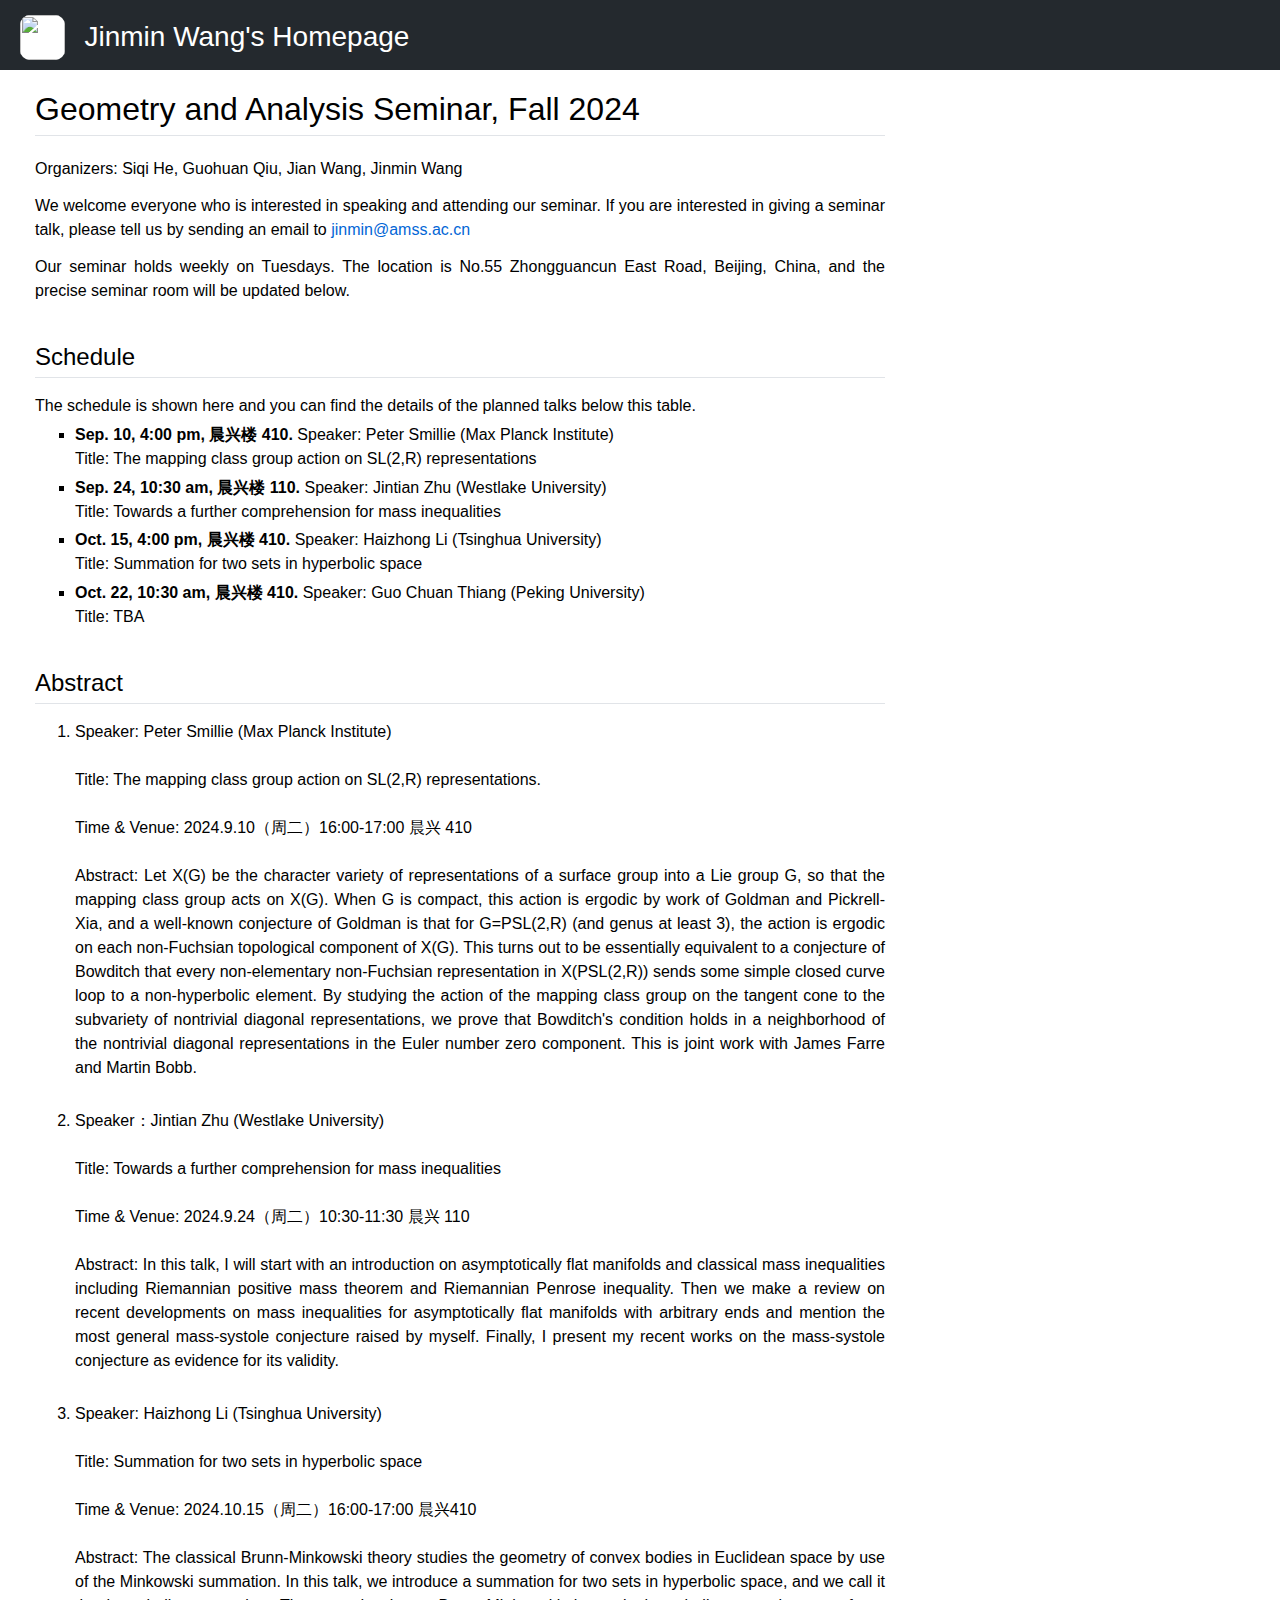
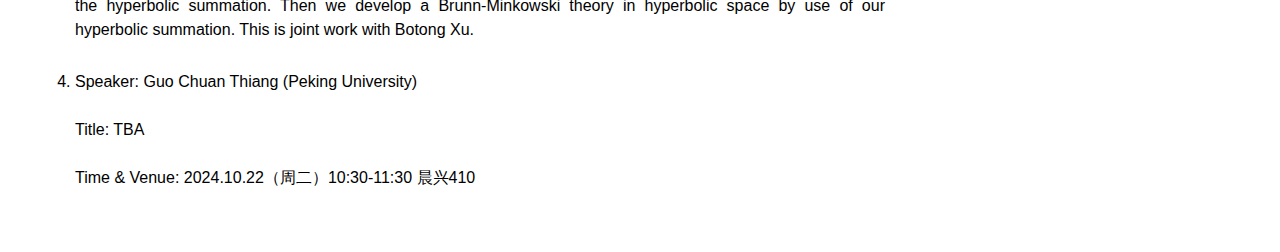
==== gtseminar.html @ feb3d623 "1010" ====
<!DOCTYPE html PUBLIC "-//W3C//DTD XHTML 1.1//EN"
  "http://www.w3.org/TR/xhtml11/DTD/xhtml11.dtd">
<html xmlns="http://www.w3.org/1999/xhtml" xml:lang="en">
<head>
<meta name="viewport" content="width=device-width, initial-scale=1.0">
<meta name="generator" content="jemdoc, see http://jemdoc.jaboc.net/" />
<meta http-equiv="Content-Type" content="text/html;charset=utf-8" />
<link rel="icon" href="./images/home.jpg">
<link rel="stylesheet" href="main.css" type="text/css" />
<!-- <link rel="stylesheet" href="font-awesome/css/font-awesome.min.css"> -->
<!--- <title></title> --->
<title>Jinmin Wang's Homepage</title>
<!-- MathJax -->
<script src='https://cdnjs.cloudflare.com/ajax/libs/mathjax/2.7.5/latest.js?config=TeX-MML-AM_CHTML' async>
</script>
<script type="text/x-mathjax-config">
MathJax.Hub.Config({
	  TeX: { equationNumbers: { autoNumber: "AMS" } }
});
</script>
<!-- End MathJax -->
</head>
<body>
<div id="main-container">
<div id="header-container">
<div id="header">
<div id="header-icon-text-container">
<div id="header-icon-container" >
<a href="index.html"><img src="./images/home.jpg" alt="" style="width: 100%; height: 100%; position: center; padding:0px; margin: 0px;"></a>
</div>
<div id="header-text-container">
<a href="index.html">Jinmin Wang's Homepage</a>
</div>
</div>
<div id="main">
<button class="openbtn" onclick="openNav()">☰</button>
</div>
</div>
</div>
<div id="layout-content"> <!-- nomenu  -->
<h1>Geometry and Analysis Seminar, Fall 2024</h1>
<p>Organizers: Siqi He, Guohuan Qiu, Jian Wang, Jinmin Wang 
</p>
<p>We welcome everyone who is interested in speaking and attending our seminar. If you are interested in giving a seminar talk, please tell us by sending an email to <a href="mailto:jinmin@amss.ac.cn" target=&ldquo;blank&rdquo;>jinmin@amss.ac.cn</a>
</p>
<p>Our seminar holds weekly on Tuesdays. The location is No.55 Zhongguancun East Road, Beijing, China, and the precise seminar room will be updated below.
</p>
<h2>Schedule</h2>
<p>The schedule is shown here and you can find the details of the planned talks below this table.
</p>
<ul>
<li><p><b>Sep. 10, 4:00 pm, 晨兴楼 410.</b> Speaker: Peter Smillie (Max Planck Institute)<br />
Title: The mapping class group action on SL(2,R) representations
</p>
</li>
<li><p><b>Sep. 24, 10:30 am, ​晨兴楼 110.</b> Speaker: Jintian Zhu (Westlake University)<br />
Title: Towards a further comprehension for mass inequalities
</p>
</li>
<li><p><b>Oct. 15, 4:00 pm, ​晨兴楼 410.</b> Speaker: Haizhong Li (Tsinghua University)<br />
Title: Summation for two sets in hyperbolic space
</p>
</li>
<li><p><b>Oct. 22, 10:30 am, ​晨兴楼 410.</b> Speaker: Guo Chuan Thiang (Peking University)<br />
Title: TBA
</p>
</li>
</ul>
<h2>Abstract</h2>
<ol>
<li><p>Speaker: Peter Smillie (Max Planck Institute)<br /><br />
Title: The mapping class group action on SL(2,R) representations.<br /><br />
Time &amp; Venue: 2024.9.10（周二）16:00-17:00 晨兴 410<br /><br />
Abstract: Let X(G) be the character variety of representations of a surface group into a Lie group G, so that the mapping class group acts on X(G). When G is compact, this action is ergodic by work of Goldman and Pickrell-Xia, and a well-known conjecture of Goldman is that for G=PSL(2,R) (and genus at least 3), the action is ergodic on each non-Fuchsian topological component of X(G). This turns out to be essentially equivalent to a conjecture of Bowditch that every non-elementary non-Fuchsian representation in X(PSL(2,R)) sends some simple closed curve loop to a non-hyperbolic element. By studying the action of the mapping class group on the tangent cone to the subvariety of nontrivial diagonal representations, we prove that Bowditch's condition holds in a neighborhood of the nontrivial diagonal representations in the Euler number zero component. This is joint work with James Farre and Martin Bobb.<br /><br />
</p>
</li>
<li><p>Speaker：Jintian Zhu (Westlake University)<br /><br />
Title: Towards a further comprehension for mass inequalities<br /><br />
Time &amp; Venue: 2024.9.24（周二）10:30-11:30 晨兴 110<br /><br />
Abstract: In this talk, I will start with an introduction on asymptotically flat manifolds and classical mass inequalities including Riemannian positive mass theorem and Riemannian Penrose inequality. Then we make a review on recent developments on mass inequalities for asymptotically flat manifolds with arbitrary ends and mention the most general mass-systole conjecture raised by myself. Finally, I present my recent works on the mass-systole conjecture as evidence for its validity.<br /><br />
</p>
</li>
<li><p>Speaker: Haizhong Li (Tsinghua University)<br /><br />
Title: Summation for two sets in hyperbolic space<br /><br />
Time &amp; Venue:  2024.10.15（周二）​16:00-17:00 晨兴410<br /><br />
Abstract: The classical Brunn-Minkowski theory studies the geometry of convex bodies in Euclidean space by use of the Minkowski summation. In this talk, we introduce a summation for two sets in hyperbolic space, and we call it the hyperbolic summation. Then we develop a Brunn-Minkowski theory in hyperbolic space by use of our hyperbolic summation. This is joint work with Botong Xu.<br /><br />
</p>
</li>
<li><p>Speaker: ​Guo Chuan Thiang (Peking University)<br /><br />
Title: TBA<br /><br />
Time &amp; Venue:  2024.10.22（周二）​​10:30-11:30 晨兴410<br /><br />
</p>
</li>
</ol>
<div> <!-- nomenulastbit to counteract  <div id="layout">  -->
</div> <!--- <div id="layout"> --->
</div> <!--- <div id="main-container"> --->
<script>
function openNav() {
    if (window.innerWidth <= 1200) {
        document.getElementById("layout-menu").style.width = "280px";
        document.getElementById("layout-content-container").style.marginLeft = "280.8px";
        document.getElementById("layout-content-container").style.position = "fixed";
    }
}
function closeNav() {
    if (window.innerWidth <= 1200) {
        document.getElementById("layout-menu").style.width = "0";
        document.getElementById("layout-content-container").style.position = "static";
        document.getElementById("layout-content-container").style.marginLeft = "0px";
        setInterval(
            function(){ location.reload() },
            500
        );
    }
}
</script>
</body>
</html>
---- main.css ----
/* Default css file for jemdoc. */

body {
	font-family: -apple-system, BlinkMacSystemFont, "Segoe UI", Roboto, Oxygen,
	 			 Ubuntu, Cantarell, "Fira Sans", "Droid Sans", "Helvetica Neue",
				 Arial, sans-serif, "Apple Color Emoji", "Segoe UI Emoji",
				 "Segoe UI Symbol";
	padding: 0;
	margin: 0;
}


div#main-container {
	min-height: 100vh;
	background: white;
	margin: auto;
}

div#header-container {
	width: 100%;
	height: 70px;
}

div#header {
	width: 100vw;
	height: 70px;
	background: #24292e;
	z-index: 1;
	position: fixed;
	display:inline-block;
}

div#header-icon-text-container {
	padding-left: 20px;
	padding-top: 8px;
	display:inline-block;
	vertical-align: middle;
}

div#header-icon-container {
	height:45px; width:45px;
	display:inline-block;
	vertical-align: middle;
	background-color: white;
	border-radius: 10px;
}

div#header-text-container {
	padding-left: 10px;
	height: 40px;
	display:inline-block;
	color: white;
	font-size: 28px;
	margin: 5px;
	vertical-align: middle;
	padding-top: 8px;
}

div#header-text-container a{
	color: white;
}

div#header-text-container a:hover{
	color: white;
}

div#layout {
	width: 100vw;
	min-height: calc(100vh - 70px);
	padding-bottom: 0;
	display: inline-block;
}

div#layout-menu-container{
}

div#layout-menu {
	padding-left: 0px;
	padding-right: 0px;
	padding-top: 0px;
	padding-bottom: 25px;
	height: calc(100% - 97px);
	min-width: 280px;
	position: fixed;
	overflow: scroll;
	background: #f6f8fa;
	border-right: 0.8px solid #e1e4e8;
}

#layout-menu a {
	padding: 0px;
	line-height: 2;
}


div#layout-content-container {
	width: calc(100vw - 280.8px);
	min-height: calc(100vh - 70px);
	margin-left: 280.8px;
	background: none;
	text-align: left;
	display: inline-block;
}

div#layout-content{
	min-height: calc(100vh - 240px);
	padding-top: 25px;
	padding-bottom: 25px;
	padding-left: 35px;
	padding-right: 35px;
	min-width: 200px;
	max-width: 850px;
	/* margin: auto; */
}


tt {
	background: #f3f5f7;
	color: black;
}

pre, tt {
	padding: 5px;
	padding-top: 2px;
	padding-bottom: 2px;
	font-size: 87.5%;
	font-family: SFMono-Regular, Consolas, "Liberation Mono", Menlo, Courier, monospace;
	border-radius: 5px;
	line-height: 1.5;
	overflow: scroll;
}

a, a > tt {
	color: #0366d6;
	text-decoration: none;
}

a:hover, a:hover > tt{
	/*border-bottom: 1.25px #0366d6 dashed;*/
	color: #ea4aaa;
}

#layout-menu a.current:link, #layout-menu a.current:visited {
	color: #586069;
	font-weight: 600;
}
#layout-menu a:link, #layout-menu a:visited, #layout-menu a:hover {
	color: #0366d6;
	text-decoration: none;
}
#layout-menu a:hover {
	color: #ea4aaa;
	text-decoration: none;
}

div.menu-category {
	margin-top: 16px;
	padding-top: 8px;
	padding-bottom: 0.1em;
	padding-left: 25px;
	padding-right: 25px;
	font-size: 18px;
	line-height: 2;
	border-top: 0.8px solid #e1e4e8;
}

div.menu-item {
	font-size: 16px;
	padding-left: 25px;
	padding-right: 25px;
}

div#toptitle {
	padding-bottom: 0.2em;
	margin-bottom: 1.5em;
	border-bottom: 1px solid #e1e4e8;
}

/* Reduce space if we begin the page with a title. */
div#toptitle + h2, div#toptitle + h3 {
	margin-top: -0.7em;
}

div#subtitle {
	margin-top: 0.0em;
	margin-bottom: 0.0em;
	padding-top: 0em;
	padding-bottom: 0.1em;
}

em {
	font-style: italic;
}

strong {
	font-weight: bold;
}


h1, h2, h3 {
	padding-bottom: 0.2em;
	line-height: 1.25;
	padding-top: 0.5em;
	border-bottom: 0.7px solid #e1e4e8;
	font-weight: 400;
}

h1 {
	font-size: 32px;
}

h2 {
	padding-top: 0.8em;
	margin-bottom: 16px;
	font-size: 24px;
}

h2 + h3 {
	padding-top: 4px;
}

h3 {
	font-size: 20px;
	padding-top: 0px;
	margin-bottom: 0px;
	border-bottom: none;
}

p {
	font-size: 16px;
	line-height: 1.5;
	margin-top: 0.0em;
	margin-bottom: 0.8em;
	padding: 0;
	text-align: justify;
}

pre {
	padding: 0;
	margin: 0;
}



div#footer-container{
}

div#footer {
	font-size: small;
	color: #c0c0c0;
	min-width: 200px;
	max-width: 850px;
	/* margin: auto; */
	padding-top: 25px;
	padding-bottom: 25px;
	padding-left: 35px;
	padding-right: 35px;
}

div#footer a {
	color: #80a0b0;
}

div#footer a:hover {
	color: #ea4aaa;
}

div#footer-text {
	line-height: 30px;
}

ul, ol, dl {
	margin-top: 0.2em;
	padding-top: 0;
	margin-bottom: 0.8em;
}

dt {
	margin-top: 0.5em;
	margin-bottom: 0;
}

dl {
	margin-left: 20px;
}

dd {
	color: #222222;
}

dd > *:first-child {
	margin-top: 0;
}

ul {
	list-style-position: outside;
	list-style-type: square;
}

p + ul, p + ol {
	margin-top: -0.5em;
}

li ul, li ol {
	margin-top: -0.3em;
}

ol {
	list-style-position: outside;
	list-style-type: decimal;
}

li p, dd p {
	margin-bottom: 0.3em;
}


ol ol {
	list-style-type: lower-alpha;
}

ol ol ol {
	list-style-type: lower-roman;
}

div.codeblock {
}

p + div.codeblock {
	margin-top: 0.6em;
}

div.codeblock, div.infoblock {
	margin-right: 0%;
	margin-top: 1.2em;
	margin-bottom: 1.3em;
}

div.blocktitle {
	color: #0366d6;
	font-size: 20px;
	line-height: 2;
}

div.blockcontent {
	padding: 10px;
}

div.infoblock > div.blockcontent {
	background: #fffbdd;
	border: 1px solid #f9c513;
	border-radius: 9px;
	color: #f9c513;
}

div.blockcontent p + ul, div.blockcontent p + ol {
	margin-top: 0.4em;
}

div.infoblock p {
	margin-bottom: 0em;
}

div.infoblock li p, div.infoblock dd p {
	margin-bottom: 0.5em;
}

div.infoblock p + p {
	margin-top: 0.8em;
}

div.codeblock > div.blockcontent {
	border: none;
	border-radius: 10px;
	background: #f6f8fa;
}

span.pycommand {
	color: #000070;
}

span.statement {
	color: #008800;
}
span.builtin {
	color: #000088;
}
span.special {
	color: #990000;
}
span.operator {
	color: #880000;
}
span.error {
	color: #aa0000;
}
span.comment, span.comment > *, span.string, span.string > * {
	color: #606060;
}

@media print {
	#layout-menu {
		display: none;
	}

}

#fwtitle {
	margin: 2px;
}

#fwtitle #toptitle {
	padding-left: 0.5em;
	margin-bottom: 0.5em;
}

#layout-content h1:first-child, #layout-content h2:first-child, #layout-content h3:first-child {
	margin-top: -0.7em;
}

div#toptitle h1, #layout-content div#toptitle h1 {
	margin-bottom: 0.0em;
	padding-bottom: 0.1em;
	padding-top: 0;
	margin-top: 0em;
	border-bottom: none;
}


img {
	padding: 0px;
	margin-right: 1%;
	margin-bottom: 1%;
	margin-left: 1%;
	margin-top: 1%;
	border-radius: 10px;
	vertical-align: middle;
	text-align: center;
}


table {
	border-collapse: collapse;
	width: 100%;
	table-layout:fixed;
}



td {
	padding-left: 0.5em;
	padding-right: 0.5em;
	text-align: center;
	border: 1px solid #d1d5da;
	line-height: 2;
	max-width: 50%;
}

table + table {
	margin-top: 1em;
}

#countries tr.r1 {
    font-weight: 600;
}

#countries tr:nth-child(even) {background-color: #f6f8fa;}



div#text-img-container {
	overflow: hidden;
	padding: 0;
	margin: 0;
	margin-bottom: 20px;
}

div#img-container {
	float: left;
	padding-top: 0px;
	text-align: center;
}

div#text-container {
	overflow: hidden;
	padding-top: 0px;
}

div#text-container h1{
	border-bottom: none;
	margin: 0px;
	padding: 0px;
	padding-top: 15px;
}

div#text-container h2{
	border-bottom: none;
	margin: 0px;
	padding: 0px;
	padding-top: 15px;
}

div#text-container h3{
	padding-top: 0px;
	margin-top: 0px;
}

div#text-container h1 + h3{
	padding-top: 0px;
	margin-top: 0px;
}

div#text-container h3 + h1{
	padding: 0px;
	margin: 0px;
}

div#text-container h2 + h3{
	padding-top: 0px;
	margin-top: 0px;
}

div#text-container p{
}


div#main{
	margin: auto;
	height:45px;
	display:inline-block;
	vertical-align: middle;
}

.openbtn {
  font-size: 0;
  background: none;
  color: none;
  border: none;
}

.openbtn:hover {
}



div#layout-menu-container .closebtn {
	font-size: 0;
}

div#layout-menu-container .closebtn:hover {
	background: #fdaeb7;
	color: #cb2431;
}


/* Width to collapse sidebar */
@media screen and (max-width: 1200px) {
	div#header-text-container {
		visibility: hidden;
		width: 0;
	}

	div#layout-menu-container{
		width:0;
	}

	div#layout-menu {
		padding-top: 20px;
		transition: 0.5s;
		min-width: 0px;
		width: 0px;
		box-shadow: 8px 0px 10px 0 rgba(0, 0, 0, 0.3);
		border: none;
		/*position: fixed;*/
	}
	div#layout-content-container {
		transition: margin-left .5s;
		margin-left:0px;
		width: 100%;
	}
	div#main{
		padding-left: calc(100vw - 150px);
	}

	.openbtn {
	  font-size: 26px;
	  cursor: pointer;
	  background: none;
	  color: white;
	  padding: 8px 9px 8px 9px;
	  border: none;
	  width:45px;
	}

	.openbtn:hover {
		background-color: #2f363d;
	}

	div#layout-menu-container .closebtn {
	  position: absolute;
	  top: 0;
	  right: 25px;
	  font-size: 36px;
	  border: none;
	  padding-left: 10px ;
	  padding-right: 10px ;
	  padding-top: 1.1px ;
	  padding-bottom: 5.3px;
	  line-height: 1;
	  margin-right: -25px;
	  background: #ffdce0;
	  color: #959da5;
	}

	div#layout-menu-container .closebtn:hover {
		background: #fdaeb7;
		color: #cb2431;
	}
}

/* Width to center image */
@media screen and (max-width: 700px) {
	img{
		margin-right: 0px;
	}

	p{
		text-align: left;
	}

	div#layout-content{
		padding-left:   20px;
		padding-right:  20px;
		padding-top:    16px;
		padding-bottom: 15px;
		min-height: calc(100vh - 190px);
	}

	div#footer-container{
	}

	div#footer {
		padding-left:   20px;
		padding-right:  20px;
		padding-top:    16px;
		padding-bottom: 15px;
	}

	div#img-container {
		float: none;
		padding-top: 0px;
		text-align: center;
	}

	div#text-container h1{
		text-align: center;
	}

	div#text-container h2{
		text-align: center;
	}

	div#text-container h3{
		text-align: center;
	}
}




/* members */
div#member-container{
	text-align: center;
}
div#member{
	display: inline-block;
	vertical-align: top;
	width: 150px;
	text-align: center;
	margin-bottom: 15px;
	margin-right: 10px;
}

div#member img{
	width: 150px;
	margin: 0px;
	padding: 0px;
}

div#member p{
	text-align: center;
	margin: 0px;
	padding: 0px;
}


/* Group Outings */
.row {
  display: -ms-flexbox; /* IE10 */
  display: flex;
  -ms-flex-wrap: wrap; /* IE10 */
  flex-wrap: wrap;
  padding: 0 4px;
}

.column {
  -ms-flex: 23%; /* IE10 */
  flex: 23%;
  max-width: 23%;
  padding: 0 4px;
}

.column img {
  margin-top: 8px;
  vertical-align: middle;
  width: 100%;
}

@media screen and (max-width: 800px) {
  .column {
    -ms-flex: 50%;
    flex: 50%;
    max-width: 50%;
  }
}

@media screen and (max-width: 600px) {
  .column {
    -ms-flex: 100%;
    flex: 100%;
    max-width: 100%;
  }
}
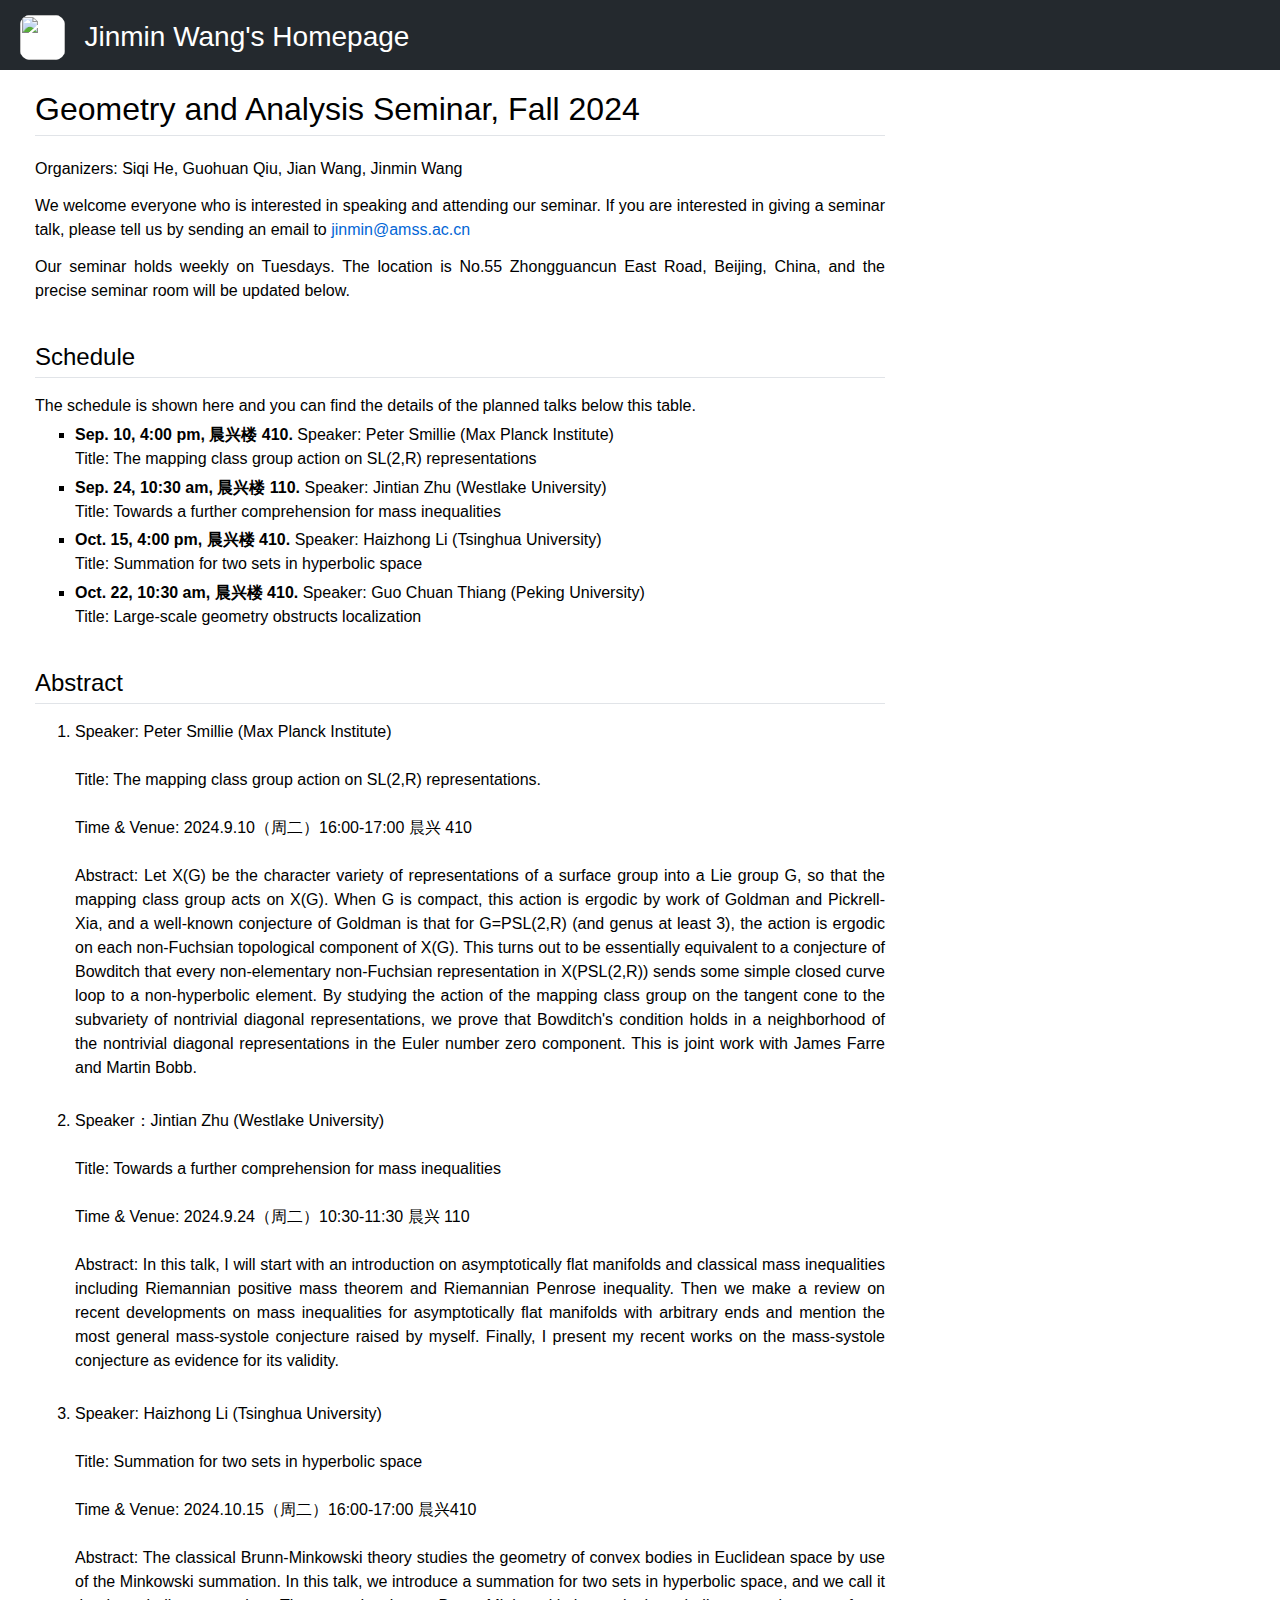
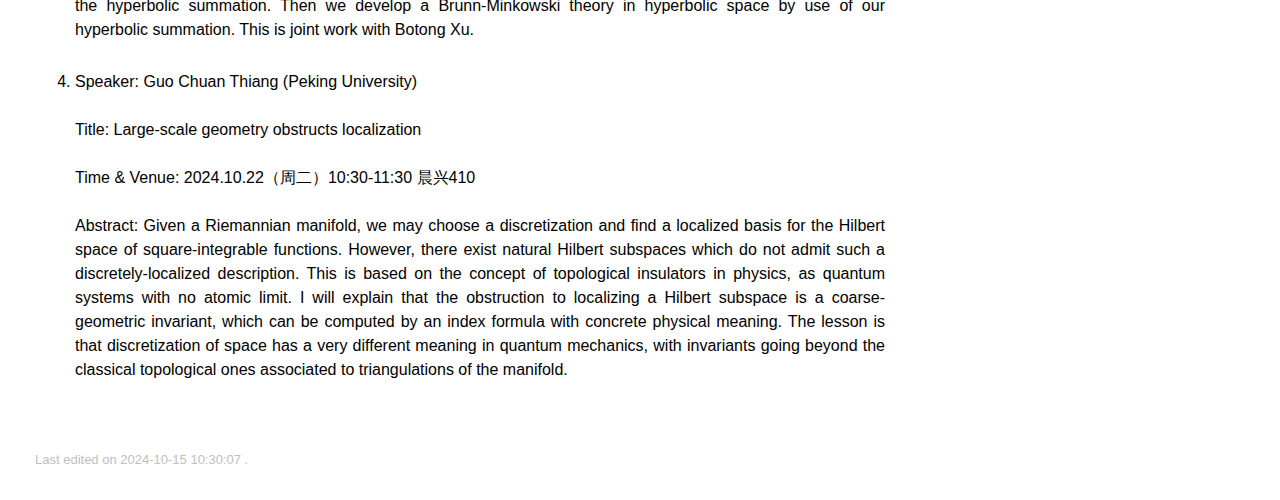
==== commit 26934201: "1015" ====
--- a/gtseminar.html
+++ b/gtseminar.html
@@ -8,6 +8,7 @@
 <link rel="icon" href="./images/home.jpg">
 <link rel="stylesheet" href="main.css" type="text/css" />
 <!-- <link rel="stylesheet" href="font-awesome/css/font-awesome.min.css"> -->
+<link rel="stylesheet" href="nomenu.css" type="text/css" />
 <!--- <title></title> --->
 <title>Jinmin Wang's Homepage</title>
 <!-- MathJax -->
@@ -62,7 +63,7 @@
 </p>
 </li>
 <li><p><b>Oct. 22, 10:30 am, ​晨兴楼 410.</b> Speaker: Guo Chuan Thiang (Peking University)<br />
-Title: TBA
+Title: Large-scale geometry obstructs localization
 </p>
 </li>
 </ul>
@@ -87,11 +88,20 @@
 </p>
 </li>
 <li><p>Speaker: ​Guo Chuan Thiang (Peking University)<br /><br />
-Title: TBA<br /><br />
+Title: Large-scale geometry obstructs localization<br /><br />
 Time &amp; Venue:  2024.10.22（周二）​​10:30-11:30 晨兴410<br /><br />
+Abstract: Given a Riemannian manifold, we may choose a discretization and find a localized basis for the Hilbert space of square-integrable functions. However, there exist natural Hilbert subspaces which do not admit such a discretely-localized description. This is based on the concept of topological insulators in physics, as quantum systems with no atomic limit. I will explain that the obstruction to localizing a Hilbert subspace is a coarse-geometric invariant, which can be computed by an index formula with concrete physical meaning. The lesson is that discretization of space has a very different meaning in quantum mechanics, with invariants going beyond the classical topological ones associated to triangulations of the manifold.
 </p>
 </li>
 </ol>
+</div> <!-- <div id="layout-content"> -->
+<div id="footer-container">
+<div id="footer">
+<div id="footer-text">
+Last edited  on 2024-10-15 10:30:07 .</br>
+</div> <!-- <div id="footer-text"> -->
+</div> <!-- <div id="footer"> -->
+</div> <!-- <div id="footer-container"> -->
 <div> <!-- nomenulastbit to counteract  <div id="layout">  -->
 </div> <!--- <div id="layout"> --->
 </div> <!--- <div id="main-container"> --->
--- a/nomenu.css
+++ b/nomenu.css
@@ -0,0 +1,17 @@
+/* not show close and open button */
+
+@media screen and (max-width: 1200px) {
+    .openbtn {
+	  font-size: 0;
+	  cursor: pointer;
+	  background: none;
+	  color: none;
+	  padding: 0;
+	  border: none;
+	  width: 0;
+	}
+
+	.openbtn:hover {
+		background-color: none;
+	}
+}
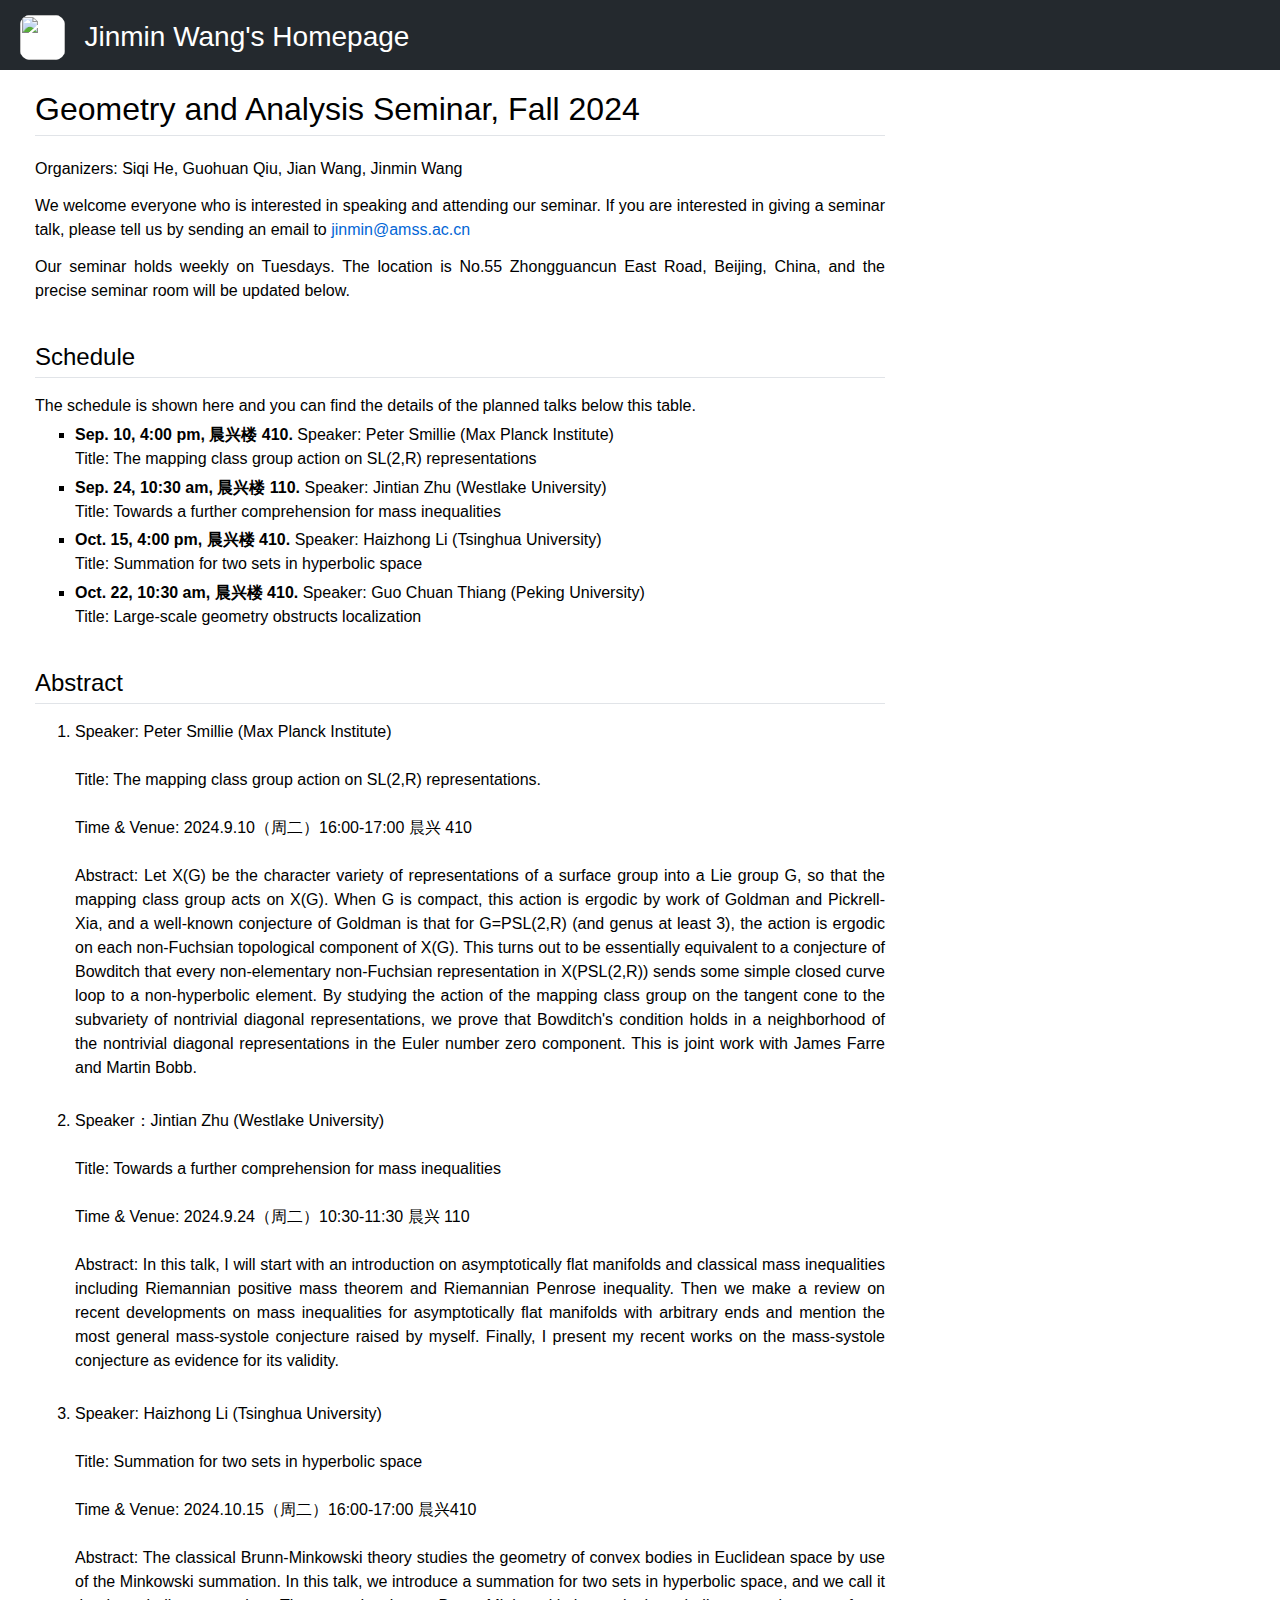
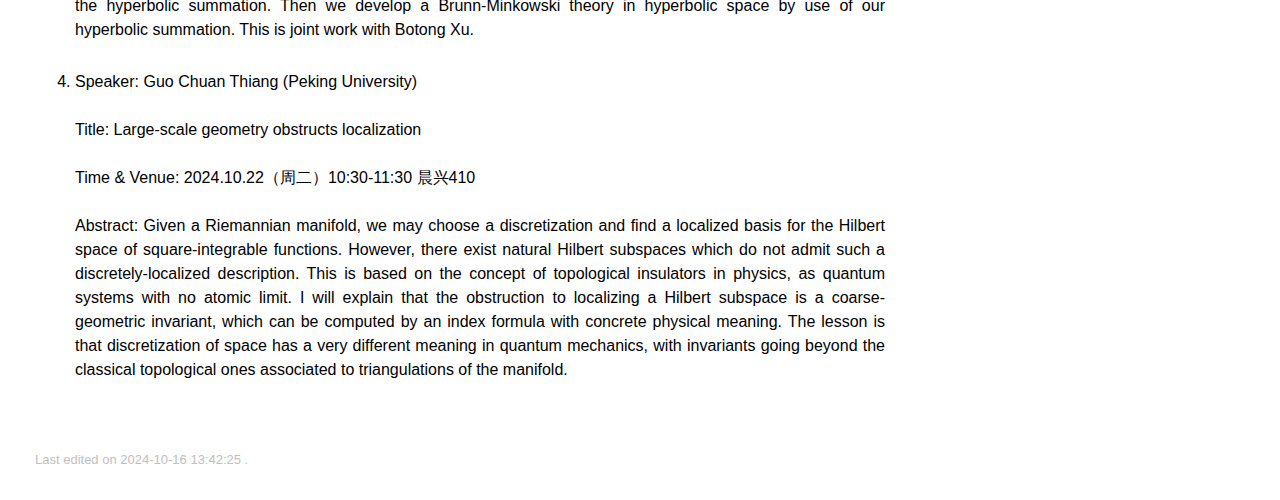
==== commit 205df45a: "1016" ====
--- a/gtseminar.html
+++ b/gtseminar.html
@@ -98,7 +98,7 @@
 <div id="footer-container">
 <div id="footer">
 <div id="footer-text">
-Last edited  on 2024-10-15 10:30:07 .</br>
+Last edited  on 2024-10-16 13:42:25 .</br>
 </div> <!-- <div id="footer-text"> -->
 </div> <!-- <div id="footer"> -->
 </div> <!-- <div id="footer-container"> -->
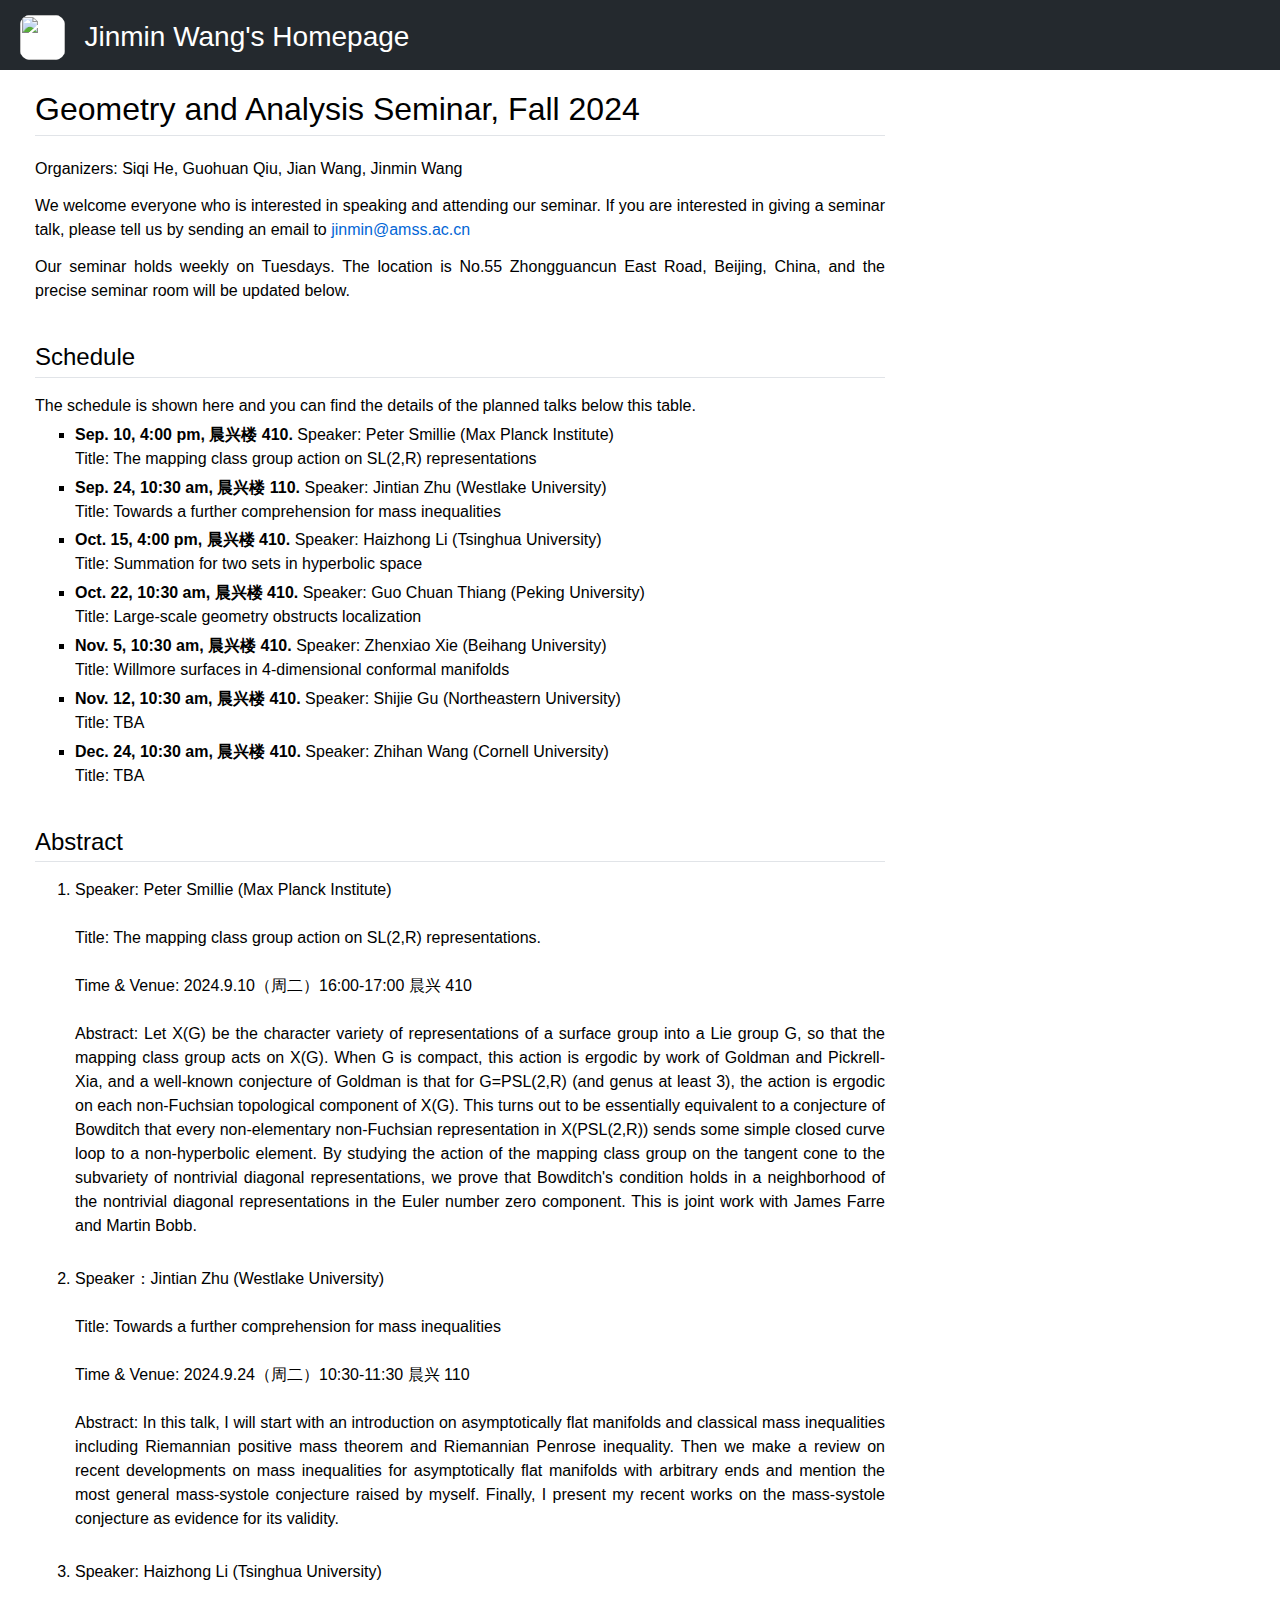
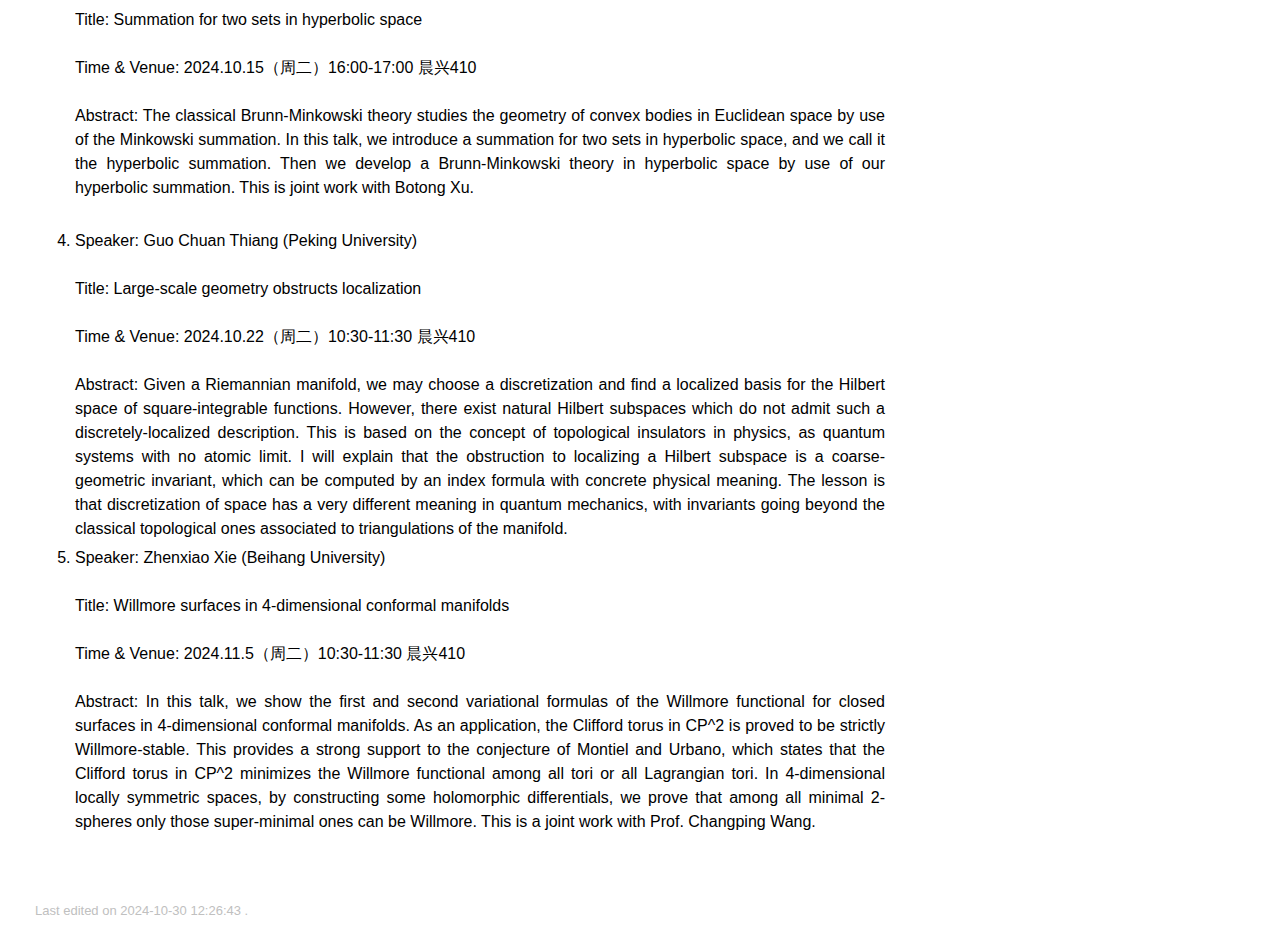
==== commit 0400171d: "1030" ====
--- a/gtseminar.html
+++ b/gtseminar.html
@@ -66,6 +66,18 @@
 Title: Large-scale geometry obstructs localization
 </p>
 </li>
+<li><p><b>Nov. 5, 10:30 am, ​晨兴楼 410.</b> Speaker: Zhenxiao Xie (Beihang University)<br />
+Title: Willmore surfaces in 4-dimensional conformal manifolds
+</p>
+</li>
+<li><p><b>Nov. 12, 10:30 am, ​晨兴楼 410.</b> Speaker: Shijie Gu (Northeastern University)<br />
+Title: TBA
+</p>
+</li>
+<li><p><b>Dec. 24, 10:30 am, ​晨兴楼 410.</b> Speaker: Zhihan Wang (Cornell University)<br />
+Title: TBA
+</p>
+</li>
 </ul>
 <h2>Abstract</h2>
 <ol>
@@ -93,12 +105,18 @@
 Abstract: Given a Riemannian manifold, we may choose a discretization and find a localized basis for the Hilbert space of square-integrable functions. However, there exist natural Hilbert subspaces which do not admit such a discretely-localized description. This is based on the concept of topological insulators in physics, as quantum systems with no atomic limit. I will explain that the obstruction to localizing a Hilbert subspace is a coarse-geometric invariant, which can be computed by an index formula with concrete physical meaning. The lesson is that discretization of space has a very different meaning in quantum mechanics, with invariants going beyond the classical topological ones associated to triangulations of the manifold.
 </p>
 </li>
+<li><p>Speaker: ​Zhenxiao Xie (Beihang University)<br /><br />
+Title: Willmore surfaces in 4-dimensional conformal manifolds<br /><br />
+Time &amp; Venue:  2024.11.5（周二）​​10:30-11:30 晨兴410<br /><br />
+Abstract: In this talk, we show the first and second variational formulas of the Willmore functional for closed surfaces in 4-dimensional conformal manifolds. As an application, the Clifford torus in CP^2 is proved to be strictly Willmore-stable. This provides a strong support to the conjecture of Montiel and Urbano, which states that the Clifford torus in CP^2 minimizes the Willmore functional among all tori or all Lagrangian tori. In 4-dimensional locally symmetric spaces, by constructing some holomorphic differentials, we prove that among all minimal 2-spheres only those super-minimal ones can be Willmore. This is a joint work with Prof. Changping Wang.
+</p>
+</li>
 </ol>
 </div> <!-- <div id="layout-content"> -->
 <div id="footer-container">
 <div id="footer">
 <div id="footer-text">
-Last edited  on 2024-10-16 13:42:25 .</br>
+Last edited  on 2024-10-30 12:26:43 .</br>
 </div> <!-- <div id="footer-text"> -->
 </div> <!-- <div id="footer"> -->
 </div> <!-- <div id="footer-container"> -->
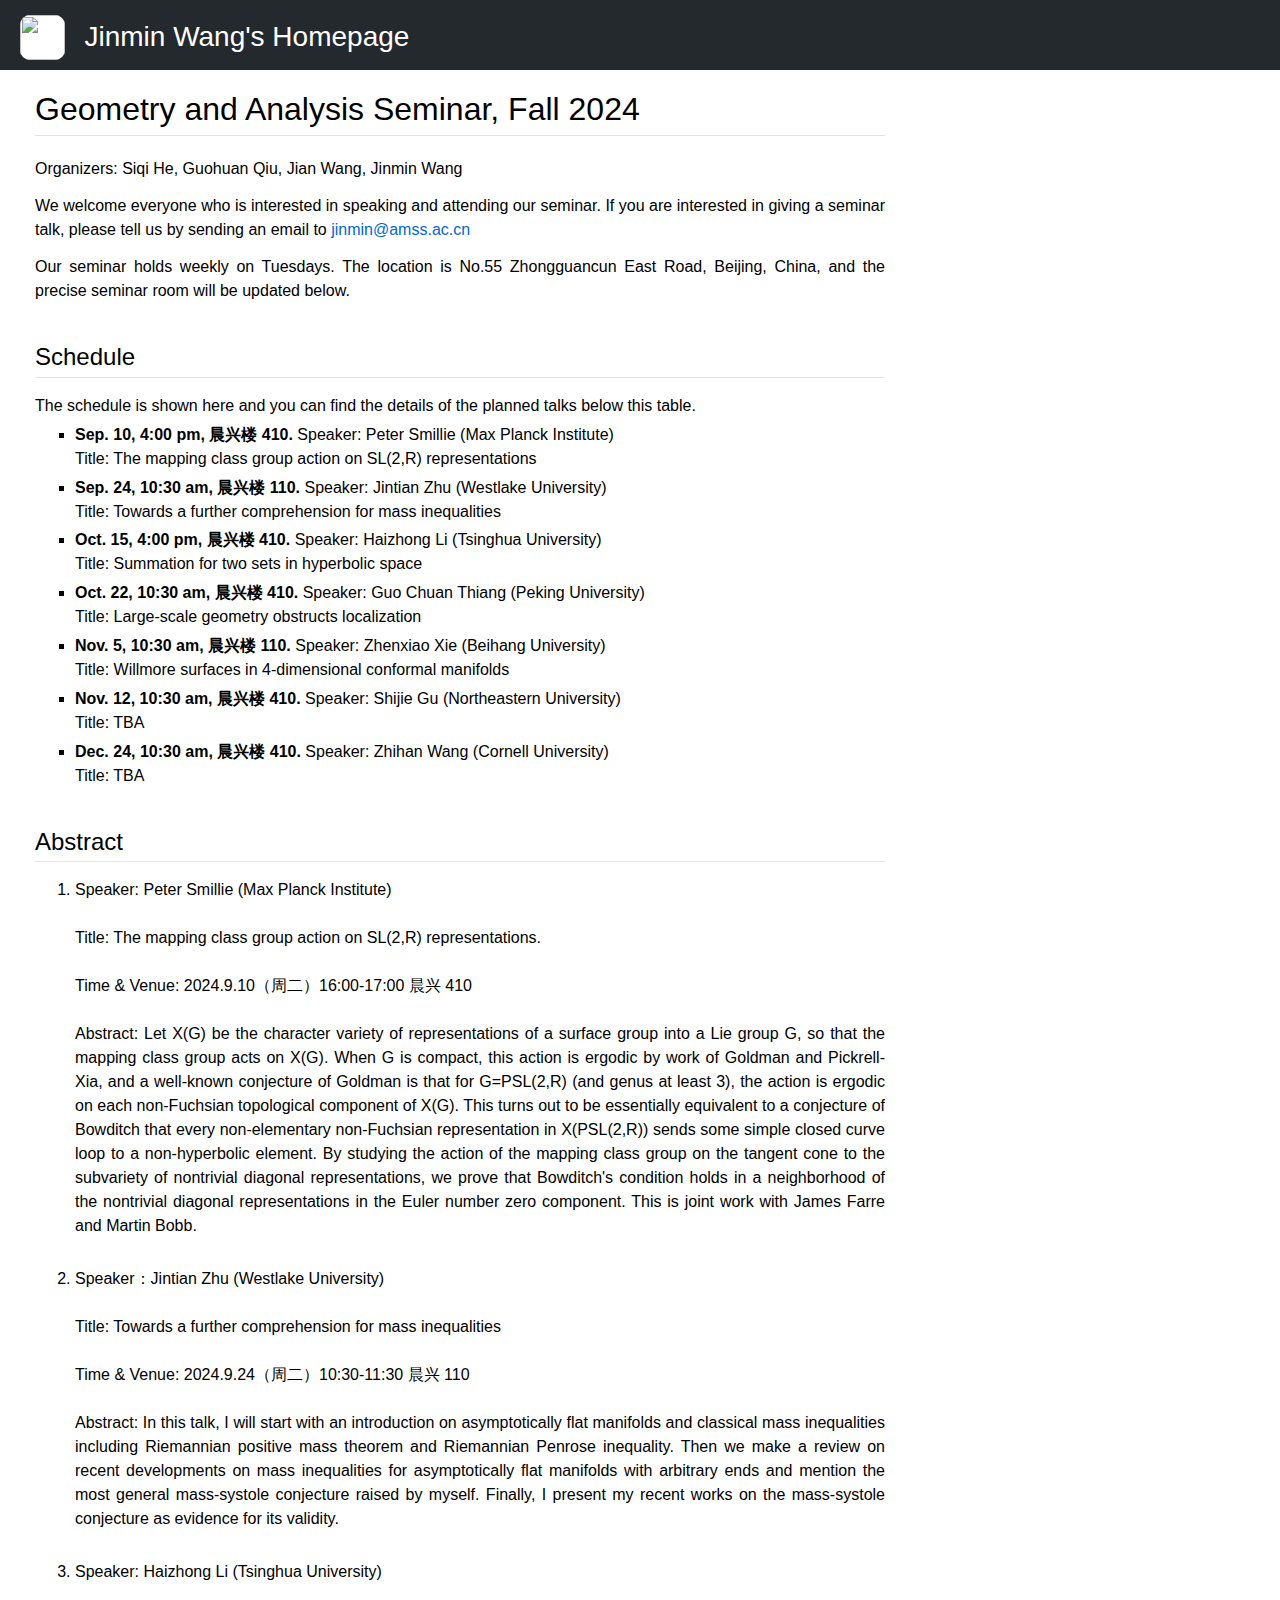
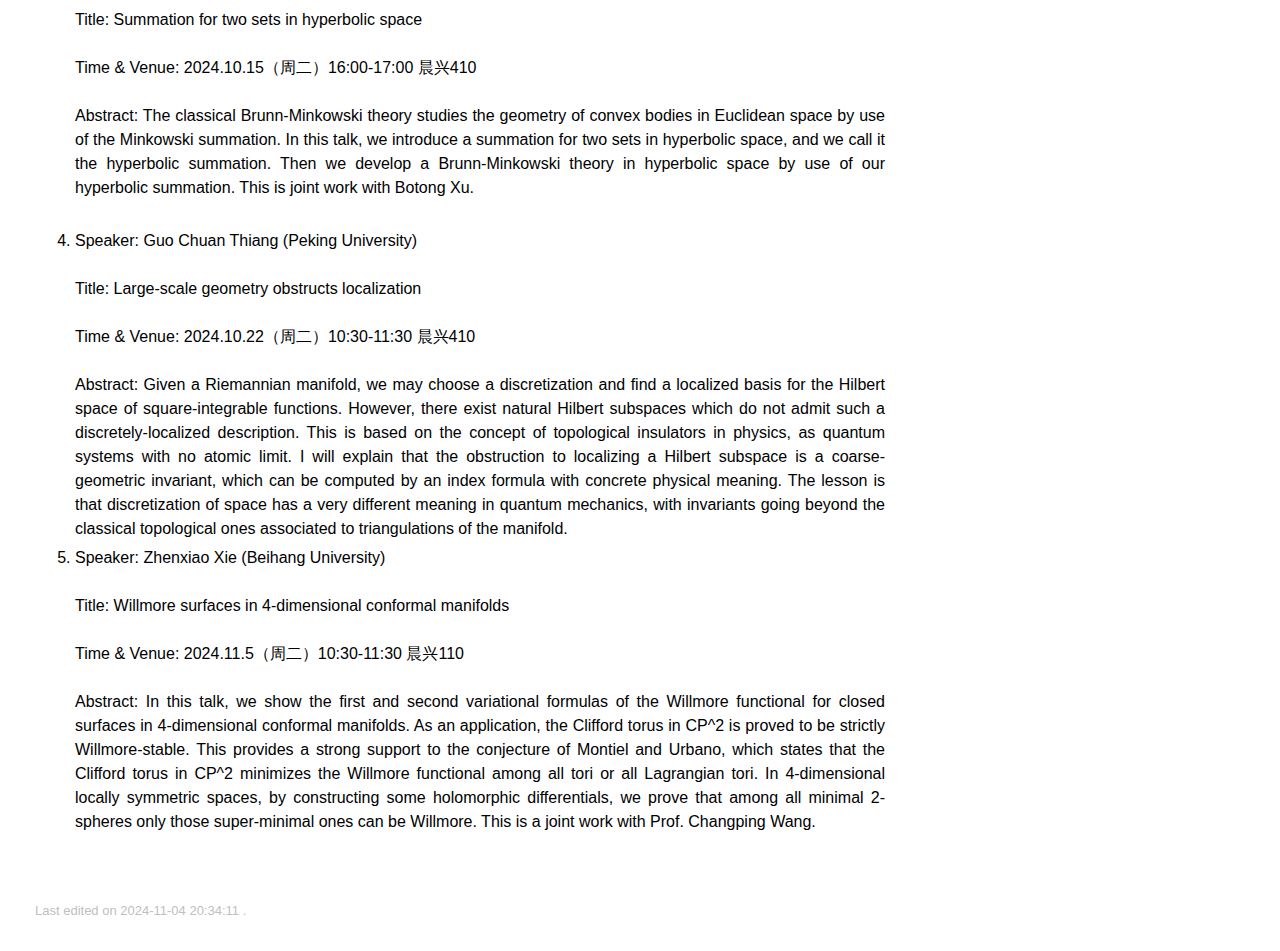
==== commit 98e4d799: "1104" ====
--- a/gtseminar.html
+++ b/gtseminar.html
@@ -66,7 +66,7 @@
 Title: Large-scale geometry obstructs localization
 </p>
 </li>
-<li><p><b>Nov. 5, 10:30 am, ​晨兴楼 410.</b> Speaker: Zhenxiao Xie (Beihang University)<br />
+<li><p><b>Nov. 5, 10:30 am, ​晨兴楼 110.</b> Speaker: Zhenxiao Xie (Beihang University)<br />
 Title: Willmore surfaces in 4-dimensional conformal manifolds
 </p>
 </li>
@@ -107,7 +107,7 @@
 </li>
 <li><p>Speaker: ​Zhenxiao Xie (Beihang University)<br /><br />
 Title: Willmore surfaces in 4-dimensional conformal manifolds<br /><br />
-Time &amp; Venue:  2024.11.5（周二）​​10:30-11:30 晨兴410<br /><br />
+Time &amp; Venue:  2024.11.5（周二）​​10:30-11:30 晨兴110<br /><br />
 Abstract: In this talk, we show the first and second variational formulas of the Willmore functional for closed surfaces in 4-dimensional conformal manifolds. As an application, the Clifford torus in CP^2 is proved to be strictly Willmore-stable. This provides a strong support to the conjecture of Montiel and Urbano, which states that the Clifford torus in CP^2 minimizes the Willmore functional among all tori or all Lagrangian tori. In 4-dimensional locally symmetric spaces, by constructing some holomorphic differentials, we prove that among all minimal 2-spheres only those super-minimal ones can be Willmore. This is a joint work with Prof. Changping Wang.
 </p>
 </li>
@@ -116,7 +116,7 @@
 <div id="footer-container">
 <div id="footer">
 <div id="footer-text">
-Last edited  on 2024-10-30 12:26:43 .</br>
+Last edited  on 2024-11-04 20:34:11 .</br>
 </div> <!-- <div id="footer-text"> -->
 </div> <!-- <div id="footer"> -->
 </div> <!-- <div id="footer-container"> -->
